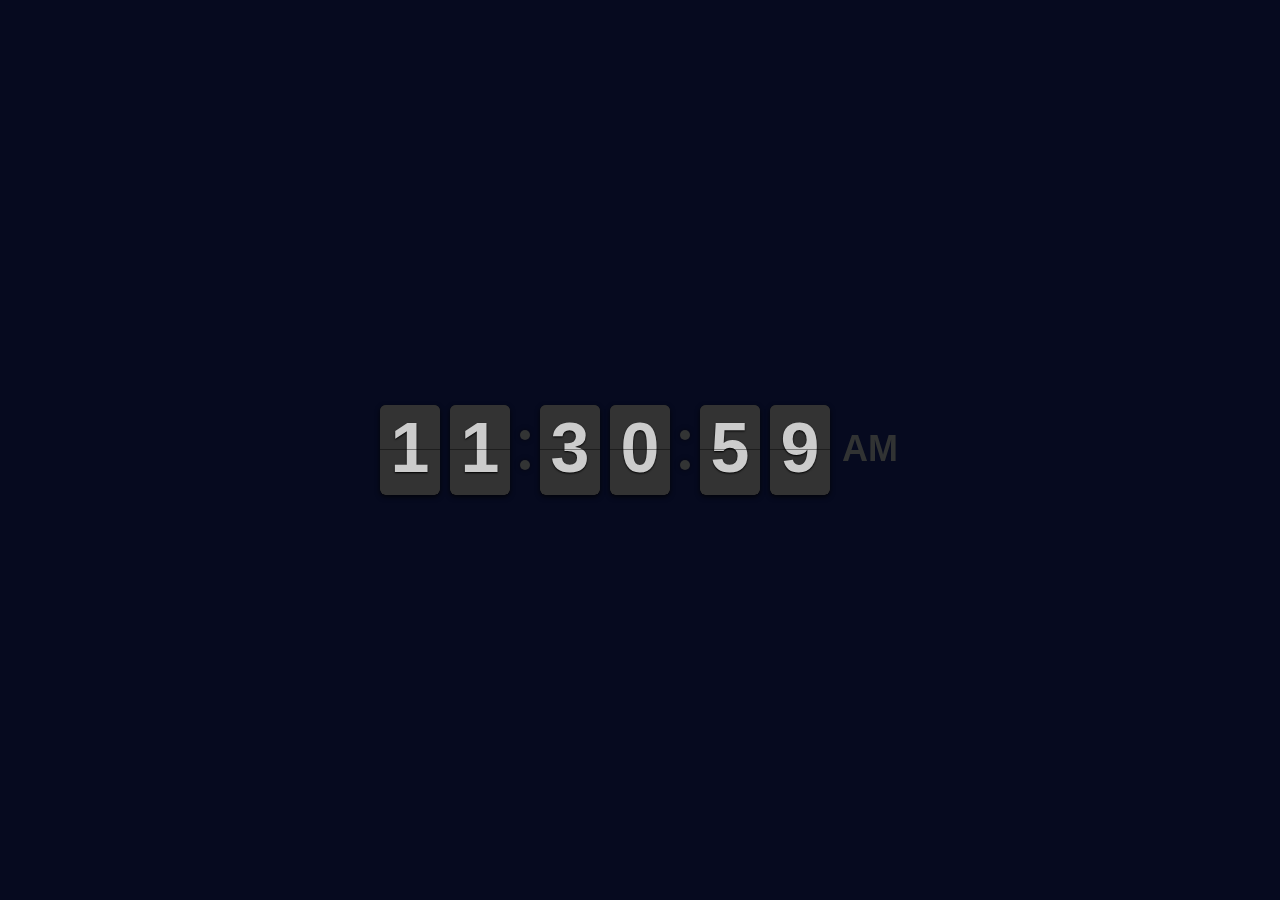
==== 3D Flip Clock/index.html @ 1d1010ec "Clocks" ====
<!DOCTYPE html>
    <html lang="en">
    <head>
  <!--==================== METADATOS ====================-->
      <meta charset="UTF-8">
      <meta name="viewport" content="width=device-width, initial-scale=1.0">
      <meta http-equiv="X-UA-Compatible" content="ie=edge">
      <meta name="description" content="Clocks">
      <meta name="keywords" content="HTML-CSS-JS-jQuery-Flipclock.js">
      <meta name="author" content="Rocio Cuello">
      
      <!--==================== CSS ====================-->
      <link rel="stylesheet" href="assets/css/style.css">
      <link rel="stylesheet" href="assets/css/flipclock.css">

      <!--==================== TITULO ====================-->
      <title> Clocks | 3D Flip Clock</title>

      <!--==================== ICONO DE PESTAÑA ====================-->
      <link rel="icon" sizes="64x64" href="assets/img/favicon.webp"> 

    </head>

  <body>
    <div class="clock"></div>
       <!--==================== script ====================-->
      <script src="https://code.jquery.com/jquery-3.4.1.js">

      </script><script src="assets/js/flipclock.js"></script>
      <script>
        var clock = $('.clock').FlipClock({
          clockFace:'TwelveHourClock'
        })
      </script>
    </body>
</html>
---- 3D Flip Clock/assets/css/style.css ----
*{
    margin: 0;
    padding: 0;
}
body{
    display: flex;
    justify-content: center;
    align-items: center;
    min-height: 100vh;
    background: #060a1f;
}
.clock{
    display: flex;
    justify-content: center;
    align-items: center;
    width: auto;
}
---- 3D Flip Clock/assets/css/flipclock.css ----
/* Get the bourbon mixin from http://bourbon.io */
/* Reset */
.flip-clock-wrapper * {
    -webkit-box-sizing: border-box;
    -moz-box-sizing: border-box;
    -ms-box-sizing: border-box;
    -o-box-sizing: border-box;
    box-sizing: border-box;
    -webkit-backface-visibility: hidden;
    -moz-backface-visibility: hidden;
    -ms-backface-visibility: hidden;
    -o-backface-visibility: hidden;
    backface-visibility: hidden;
}

.flip-clock-wrapper a {
  cursor: pointer;
  text-decoration: none;
  color: #ccc; }

.flip-clock-wrapper a:hover {
  color: #fff; }

.flip-clock-wrapper ul {
  list-style: none; }

.flip-clock-wrapper.clearfix:before,
.flip-clock-wrapper.clearfix:after {
  content: " ";
  display: table; }

.flip-clock-wrapper.clearfix:after {
  clear: both; }

.flip-clock-wrapper.clearfix {
  *zoom: 1; }

/* Main */
.flip-clock-wrapper {
  font: normal 11px "Helvetica Neue", Helvetica, sans-serif;
  -webkit-user-select: none; }

.flip-clock-meridium {
  background: none !important;
  box-shadow: 0 0 0 !important;
  font-size: 36px !important; }

.flip-clock-meridium a { color: #313333; }

.flip-clock-wrapper {
  text-align: center;
  position: relative;
  width: 100%;
  margin: 1em;
}

.flip-clock-wrapper:before,
.flip-clock-wrapper:after {
    content: " "; /* 1 */
    display: table; /* 2 */
}
.flip-clock-wrapper:after {
    clear: both;
}

/* Skeleton */
.flip-clock-wrapper ul {
  position: relative;
  float: left;
  margin: 5px;
  width: 60px;
  height: 90px;
  font-size: 80px;
  font-weight: bold;
  line-height: 87px;
  border-radius: 6px;
  background: #000;
}

.flip-clock-wrapper ul li {
  z-index: 1;
  position: absolute;
  left: 0;
  top: 0;
  width: 100%;
  height: 100%;
  line-height: 87px;
  text-decoration: none !important;
}

.flip-clock-wrapper ul li:first-child {
  z-index: 2; }

.flip-clock-wrapper ul li a {
  display: block;
  height: 100%;
  -webkit-perspective: 200px;
  -moz-perspective: 200px;
  perspective: 200px;
  margin: 0 !important;
  overflow: visible !important;
  cursor: default !important; }

.flip-clock-wrapper ul li a div {
  z-index: 1;
  position: absolute;
  left: 0;
  width: 100%;
  height: 50%;
  font-size: 80px;
  overflow: hidden; 
  outline: 1px solid transparent; }

.flip-clock-wrapper ul li a div .shadow {
  position: absolute;
  width: 100%;
  height: 100%;
  z-index: 2; }

.flip-clock-wrapper ul li a div.up {
  -webkit-transform-origin: 50% 100%;
  -moz-transform-origin: 50% 100%;
  -ms-transform-origin: 50% 100%;
  -o-transform-origin: 50% 100%;
  transform-origin: 50% 100%;
  top: 0; }

.flip-clock-wrapper ul li a div.up:after {
  content: "";
  position: absolute;
  top: 44px;
  left: 0;
  z-index: 5;
  width: 100%;
  height: 3px;
  background-color: #000;
  background-color: rgba(0, 0, 0, 0.4); }

.flip-clock-wrapper ul li a div.down {
  -webkit-transform-origin: 50% 0;
  -moz-transform-origin: 50% 0;
  -ms-transform-origin: 50% 0;
  -o-transform-origin: 50% 0;
  transform-origin: 50% 0;
  bottom: 0;
  border-bottom-left-radius: 6px;
  border-bottom-right-radius: 6px;
}

.flip-clock-wrapper ul li a div div.inn {
  position: absolute;
  left: 0;
  z-index: 1;
  width: 100%;
  height: 200%;
  color: #ccc;
  text-shadow: 0 1px 2px #000;
  text-align: center;
  background-color: #333;
  border-radius: 6px;
  font-size: 70px; }

.flip-clock-wrapper ul li a div.up div.inn {
  top: 0; }

.flip-clock-wrapper ul li a div.down div.inn {
  bottom: 0; }

/* PLAY */
.flip-clock-wrapper ul.play li.flip-clock-before {
  z-index: 3; }

.flip-clock-wrapper .flip {   box-shadow: 0 2px 5px rgba(0, 0, 0, 0.7); }

.flip-clock-wrapper ul.play li.flip-clock-active {
  -webkit-animation: asd 0.01s 0.49s linear both;
  -moz-animation: asd 0.01s 0.49s linear both;
  animation: asd 0.01s 0.49s linear both;
  z-index: 5; }

.flip-clock-divider {
  float: left;
  display: inline-block;
  position: relative;
  width: 20px;
  height: 100px; }

.flip-clock-divider:first-child {
  width: 0; }

.flip-clock-dot {
  display: block;
  background: #323434;
  width: 10px;
  height: 10px;
  position: absolute;
  border-radius: 50%;
  box-shadow: 0 0 5px rgba(0, 0, 0, 0.5);
  left: 5px; }

.flip-clock-divider .flip-clock-label {
  position: absolute;
  top: -1.5em;
  right: -86px;
  color: black;
  text-shadow: none; }

.flip-clock-divider.minutes .flip-clock-label {
  right: -88px; }

.flip-clock-divider.seconds .flip-clock-label {
  right: -91px; }

.flip-clock-dot.top {
  top: 30px; }

.flip-clock-dot.bottom {
  bottom: 30px; }

@-webkit-keyframes asd {
  0% {
    z-index: 2; }

  100% {
    z-index: 4; } }

@-moz-keyframes asd {
  0% {
    z-index: 2; }

  100% {
    z-index: 4; } }

@-o-keyframes asd {
  0% {
    z-index: 2; }

  100% {
    z-index: 4; } }

@keyframes asd {
  0% {
    z-index: 2; }

  100% {
    z-index: 4; } }

.flip-clock-wrapper ul.play li.flip-clock-active .down {
  z-index: 2;
  -webkit-animation: turn 0.5s 0.5s linear both;
  -moz-animation: turn 0.5s 0.5s linear both;
  animation: turn 0.5s 0.5s linear both; }

@-webkit-keyframes turn {
  0% {
    -webkit-transform: rotateX(90deg); }

  100% {
    -webkit-transform: rotateX(0deg); } }

@-moz-keyframes turn {
  0% {
    -moz-transform: rotateX(90deg); }

  100% {
    -moz-transform: rotateX(0deg); } }

@-o-keyframes turn {
  0% {
    -o-transform: rotateX(90deg); }

  100% {
    -o-transform: rotateX(0deg); } }

@keyframes turn {
  0% {
    transform: rotateX(90deg); }

  100% {
    transform: rotateX(0deg); } }

.flip-clock-wrapper ul.play li.flip-clock-before .up {
  z-index: 2;
  -webkit-animation: turn2 0.5s linear both;
  -moz-animation: turn2 0.5s linear both;
  animation: turn2 0.5s linear both; }

@-webkit-keyframes turn2 {
  0% {
    -webkit-transform: rotateX(0deg); }

  100% {
    -webkit-transform: rotateX(-90deg); } }

@-moz-keyframes turn2 {
  0% {
    -moz-transform: rotateX(0deg); }

  100% {
    -moz-transform: rotateX(-90deg); } }

@-o-keyframes turn2 {
  0% {
    -o-transform: rotateX(0deg); }

  100% {
    -o-transform: rotateX(-90deg); } }

@keyframes turn2 {
  0% {
    transform: rotateX(0deg); }

  100% {
    transform: rotateX(-90deg); } }

.flip-clock-wrapper ul li.flip-clock-active {
  z-index: 3; }

/* SHADOW */
.flip-clock-wrapper ul.play li.flip-clock-before .up .shadow {
  background: -moz-linear-gradient(top, rgba(0, 0, 0, 0.1) 0%, black 100%);
  background: -webkit-gradient(linear, left top, left bottom, color-stop(0%, rgba(0, 0, 0, 0.1)), color-stop(100%, black));
  background: linear, top, rgba(0, 0, 0, 0.1) 0%, black 100%;
  background: -o-linear-gradient(top, rgba(0, 0, 0, 0.1) 0%, black 100%);
  background: -ms-linear-gradient(top, rgba(0, 0, 0, 0.1) 0%, black 100%);
  background: linear, to bottom, rgba(0, 0, 0, 0.1) 0%, black 100%;
  -webkit-animation: show 0.5s linear both;
  -moz-animation: show 0.5s linear both;
  animation: show 0.5s linear both; }

.flip-clock-wrapper ul.play li.flip-clock-active .up .shadow {
  background: -moz-linear-gradient(top, rgba(0, 0, 0, 0.1) 0%, black 100%);
  background: -webkit-gradient(linear, left top, left bottom, color-stop(0%, rgba(0, 0, 0, 0.1)), color-stop(100%, black));
  background: linear, top, rgba(0, 0, 0, 0.1) 0%, black 100%;
  background: -o-linear-gradient(top, rgba(0, 0, 0, 0.1) 0%, black 100%);
  background: -ms-linear-gradient(top, rgba(0, 0, 0, 0.1) 0%, black 100%);
  background: linear, to bottom, rgba(0, 0, 0, 0.1) 0%, black 100%;
  -webkit-animation: hide 0.5s 0.3s linear both;
  -moz-animation: hide 0.5s 0.3s linear both;
  animation: hide 0.5s 0.3s linear both; }

/*DOWN*/
.flip-clock-wrapper ul.play li.flip-clock-before .down .shadow {
  background: -moz-linear-gradient(top, black 0%, rgba(0, 0, 0, 0.1) 100%);
  background: -webkit-gradient(linear, left top, left bottom, color-stop(0%, black), color-stop(100%, rgba(0, 0, 0, 0.1)));
  background: linear, top, black 0%, rgba(0, 0, 0, 0.1) 100%;
  background: -o-linear-gradient(top, black 0%, rgba(0, 0, 0, 0.1) 100%);
  background: -ms-linear-gradient(top, black 0%, rgba(0, 0, 0, 0.1) 100%);
  background: linear, to bottom, black 0%, rgba(0, 0, 0, 0.1) 100%;
  -webkit-animation: show 0.5s linear both;
  -moz-animation: show 0.5s linear both;
  animation: show 0.5s linear both; }

.flip-clock-wrapper ul.play li.flip-clock-active .down .shadow {
  background: -moz-linear-gradient(top, black 0%, rgba(0, 0, 0, 0.1) 100%);
  background: -webkit-gradient(linear, left top, left bottom, color-stop(0%, black), color-stop(100%, rgba(0, 0, 0, 0.1)));
  background: linear, top, black 0%, rgba(0, 0, 0, 0.1) 100%;
  background: -o-linear-gradient(top, black 0%, rgba(0, 0, 0, 0.1) 100%);
  background: -ms-linear-gradient(top, black 0%, rgba(0, 0, 0, 0.1) 100%);
  background: linear, to bottom, black 0%, rgba(0, 0, 0, 0.1) 100%;
  -webkit-animation: hide 0.5s 0.3s linear both;
  -moz-animation: hide 0.5s 0.3s linear both;
  animation: hide 0.5s 0.2s linear both; }

@-webkit-keyframes show {
  0% {
    opacity: 0; }

  100% {
    opacity: 1; } }

@-moz-keyframes show {
  0% {
    opacity: 0; }

  100% {
    opacity: 1; } }

@-o-keyframes show {
  0% {
    opacity: 0; }

  100% {
    opacity: 1; } }

@keyframes show {
  0% {
    opacity: 0; }

  100% {
    opacity: 1; } }

@-webkit-keyframes hide {
  0% {
    opacity: 1; }

  100% {
    opacity: 0; } }

@-moz-keyframes hide {
  0% {
    opacity: 1; }

  100% {
    opacity: 0; } }

@-o-keyframes hide {
  0% {
    opacity: 1; }

  100% {
    opacity: 0; } }

@keyframes hide {
  0% {
    opacity: 1; }

  100% {
    opacity: 0; } }
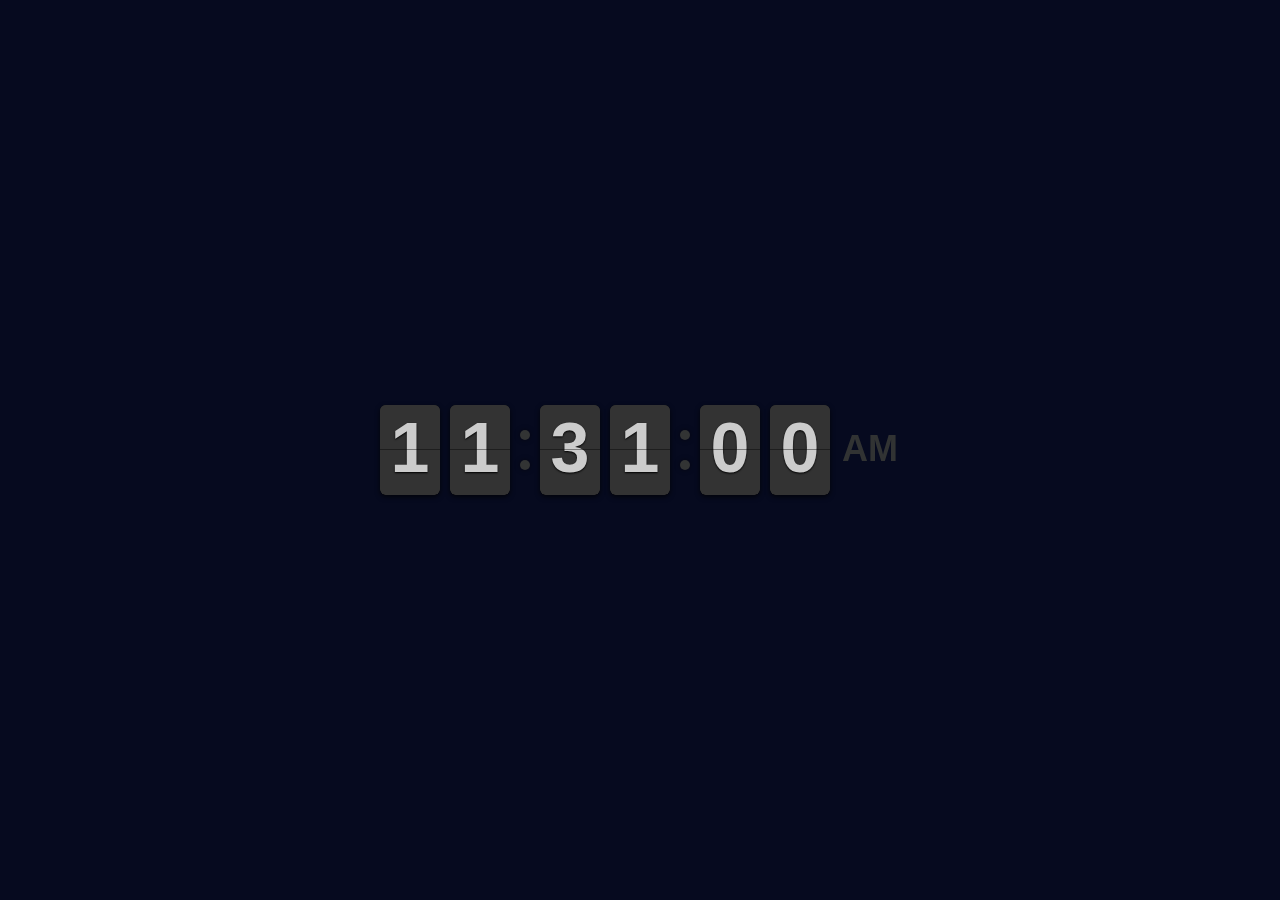
==== commit e92e1e84: "Clocks" ====
--- a/3D Flip Clock/index.html
+++ b/3D Flip Clock/index.html
@@ -1,36 +1,34 @@
 <!DOCTYPE html>
-    <html lang="en">
-    <head>
+<html lang="es">
+<head>
   <!--==================== METADATOS ====================-->
-      <meta charset="UTF-8">
-      <meta name="viewport" content="width=device-width, initial-scale=1.0">
-      <meta http-equiv="X-UA-Compatible" content="ie=edge">
-      <meta name="description" content="Clocks">
-      <meta name="keywords" content="HTML-CSS-JS-jQuery-Flipclock.js">
-      <meta name="author" content="Rocio Cuello">
-      
-      <!--==================== CSS ====================-->
-      <link rel="stylesheet" href="assets/css/style.css">
-      <link rel="stylesheet" href="assets/css/flipclock.css">
+  <meta charset="UTF-8">
+  <meta name="viewport" content="width=device-width, initial-scale=1.0">
+  <meta http-equiv="X-UA-Compatible" content="ie=edge">
+  <meta name="description" content="Clocks">
+  <meta name="keywords" content="HTML-CSS-JS-jQuery-Flipclock.js">
+  <meta name="author" content="Rocio Cuello">
+  
+  <!--==================== CSS ====================-->
+  <link rel="stylesheet" href="assets/css/style.css">
+  <link rel="stylesheet" href="assets/css/flipclock.css">
 
-      <!--==================== TITULO ====================-->
-      <title> Clocks | 3D Flip Clock</title>
+  <!--==================== TITULO ====================-->
+  <title> Clocks | 3D Flip Clock</title>
 
-      <!--==================== ICONO DE PESTAÑA ====================-->
-      <link rel="icon" sizes="64x64" href="assets/img/favicon.webp"> 
+  <!--==================== ICONO DE PESTAÑA ====================-->
+  <link rel="icon" sizes="64x64" href="assets/img/favicon.webp"> 
+</head>
+<body>
+  <div class="clock"></div>
+  <!--==================== SCRIPT ====================-->
+  <script src="https://code.jquery.com/jquery-3.4.1.js">
 
-    </head>
-
-  <body>
-    <div class="clock"></div>
-       <!--==================== script ====================-->
-      <script src="https://code.jquery.com/jquery-3.4.1.js">
-
-      </script><script src="assets/js/flipclock.js"></script>
-      <script>
-        var clock = $('.clock').FlipClock({
-          clockFace:'TwelveHourClock'
-        })
-      </script>
-    </body>
+  </script><script src="assets/js/flipclock.js"></script>
+  <script>
+    var clock = $('.clock').FlipClock({
+      clockFace:'TwelveHourClock'
+    })
+  </script>
+</body>
 </html>
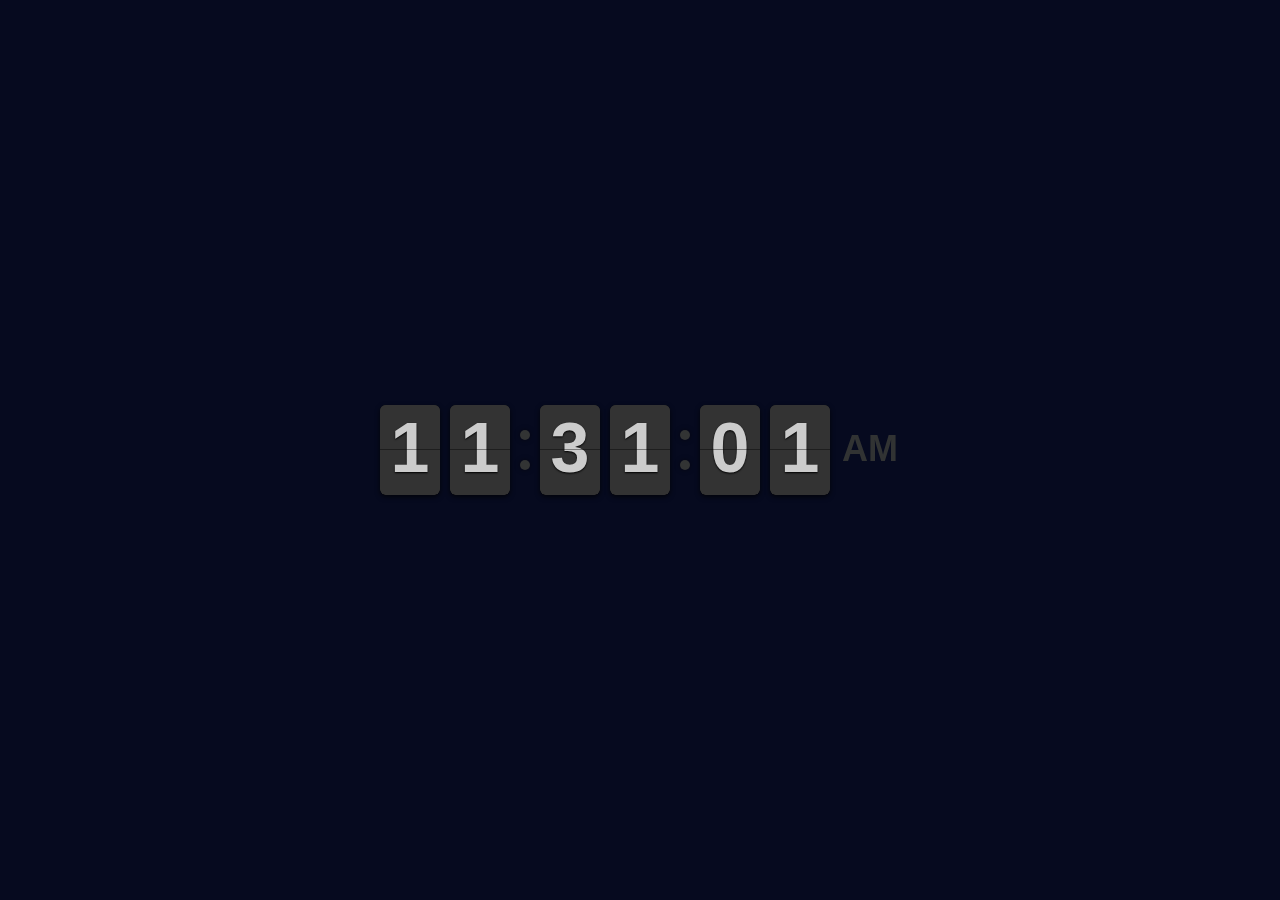
==== commit 8cb7e224: "Clocks" ====
--- a/3D Flip Clock/index.html
+++ b/3D Flip Clock/index.html
@@ -18,17 +18,17 @@
 
   <!--==================== ICONO DE PESTAÑA ====================-->
   <link rel="icon" sizes="64x64" href="assets/img/favicon.webp"> 
+  <link rel="icon" sizes="64x64" href="assets/img/favicon.png"> 
 </head>
 <body>
   <div class="clock"></div>
   <!--==================== SCRIPT ====================-->
-  <script src="https://code.jquery.com/jquery-3.4.1.js">
-
-  </script><script src="assets/js/flipclock.js"></script>
+  <script src="https://code.jquery.com/jquery-3.4.1.js"></script>
+  <script src="assets/js/flipclock.js"></script>
   <script>
     var clock = $('.clock').FlipClock({
       clockFace:'TwelveHourClock'
     })
   </script>
 </body>
-</html>
+</html>